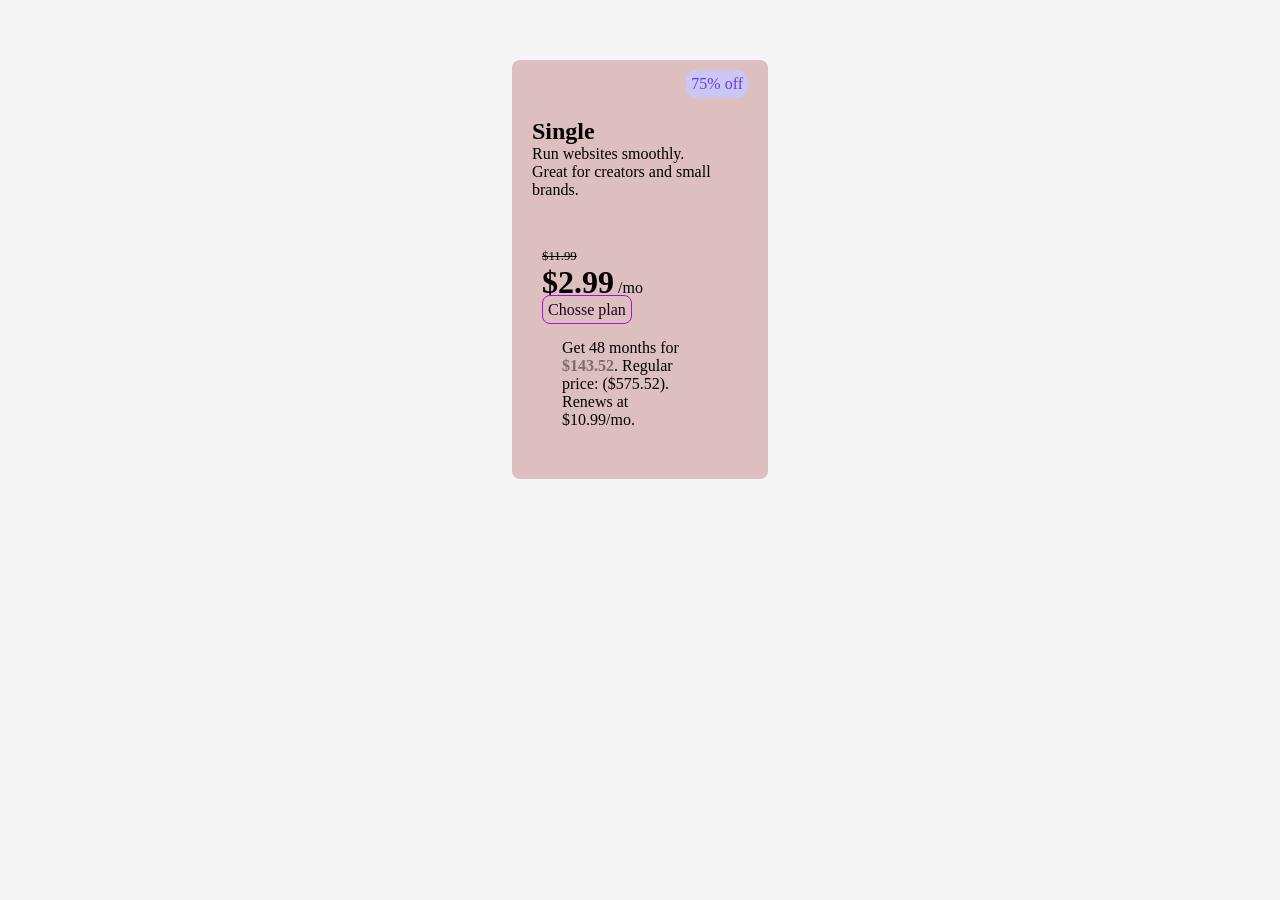
==== index.html @ bab0b4b0 "subir tarjeta" ====
<!DOCTYPE html>
<html lang="en">
<head>
    <meta charset="UTF-8">
    <meta name="viewport" content="width=device-width, initial-scale=1.0">
    <link rel="stylesheet" href="./style.css">
    <title>Document</title>
</head>

<body>
    <div class="tarjeta-contenedor">

      <div class="descuento-75-off">
        <span>75% off</span>
      </div>

        <div class="info-plan">
            <h2>Single</h2>
            <p>Run websites smoothly. Great for creators and small brands.

            </p>
        </div>

        <div class="seccion-precios">
            
            <span class="precio-original">$11.99</span>

            <div class="precio-actual">
                <span class="monto">$2.99</span>
                <span class="periodo">/mo</span>
            </div>

            <div>
                <a class="chosse-plan" href="./chosseplan.html">Chosse plan</a>
            </div>

            <div class="info-plan">
                <p>Get 48 months for <span class="precio-promocion">$143.52</span>.
                Regular price: ($575.52). Renews at $10.99/mo.
                </p>
            </div>
        </div>
    </div>
</body>
</html>
---- style.css ----
*{
    padding: 0;
    margin:0;
    box-sizing: border-box;

}

body{
    display: flex;
    background-color: #F5F5F6;
    height:100vh;
    flex-direction: column;
    align-items: center;
    padding: 20px;
}
.tarjeta-contenedor{

    display: flex;
    flex-direction: column;
    margin-bottom : 8px;
    background-color:#debfbf;
    border-radius: 8px; 
    width:20vw;
    margin-top:40px;
}

.descuento-75-off{
    display:flex;
    margin-right: 10px;
    align-self: flex-end;
    color:#673DE6;  
    background-color: #ccc6f2;
    border-radius:10px;
    padding: 5px;
    margin-top: 10px;
    margin-right: 20px;
}

.info-plan{
    margin-right: 30px;
    align-self: flex-start;
    padding: 20px;
}

.seccion-precios{
    display:flex;
    flex-direction:column;
    padding: 30px;
}

.precio-original{
    align-self: flex-start;
    text-decoration: line-through;
    font-size: 0.8em;
}

.precio-actual{
    align-self: flex-start;
}
.monto{
    font-weight: bold;
    font-size: 2em;
}

.chosse-plan{
    
    text-align:center;
    padding: 5px 5px;
    color: rgb(24, 3, 28);
    border-radius:8px;
    border: 1px solid #ad10d4;
    text-decoration: none;
}
.info_plan{
    display:flex;
    flex-direction: colum;
    padding:10px;
    color: hsl(0, 2%, 45%);
 
} 

.precio-promocion{
    font-weight: bold;
    color: hsl(0,2%,45%);

}
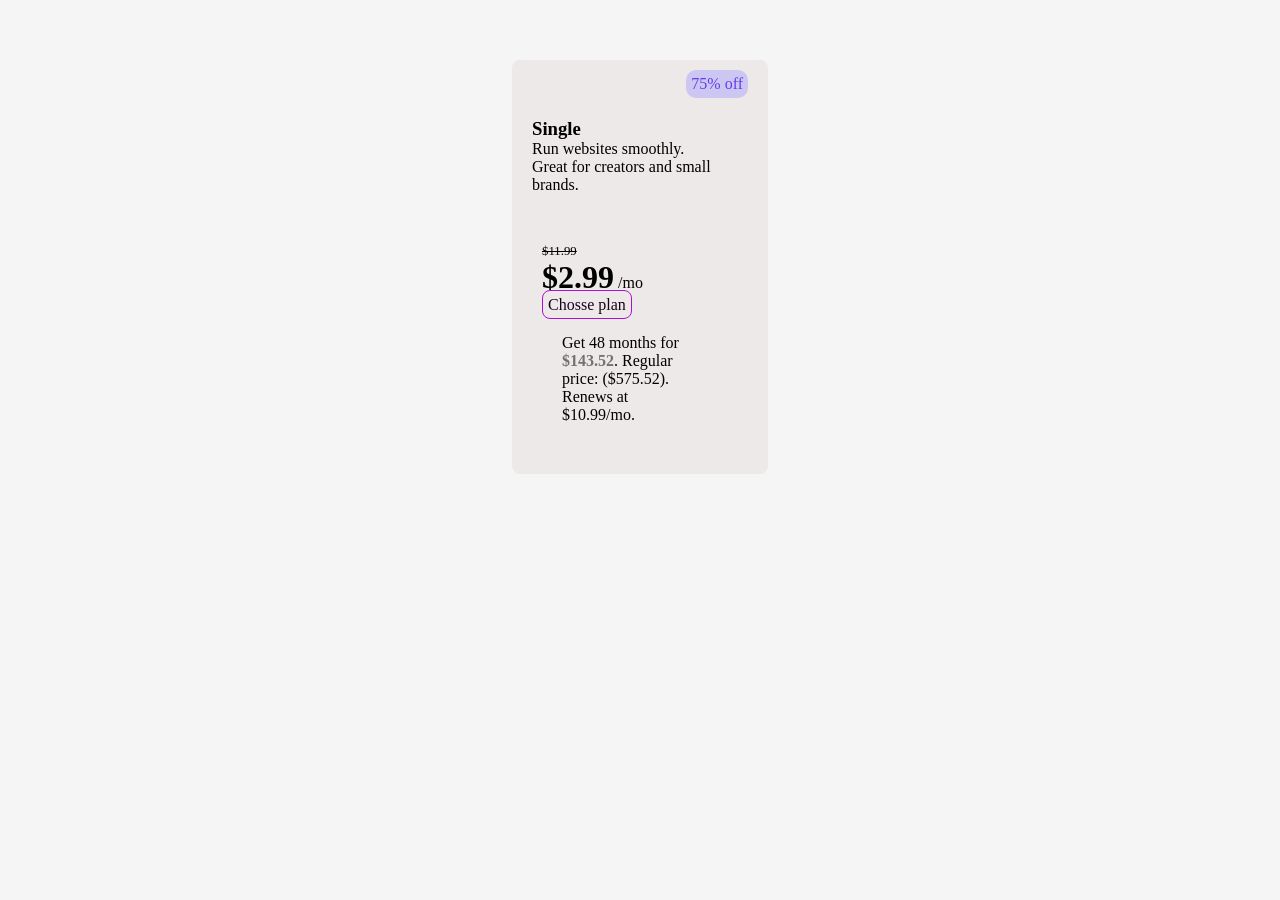
==== commit 7b53df39: "cambie color" ====
--- a/index.html
+++ b/index.html
@@ -15,7 +15,7 @@
       </div>
 
         <div class="info-plan">
-            <h2>Single</h2>
+            <h3>Single</h3>
             <p>Run websites smoothly. Great for creators and small brands.
 
             </p>
--- a/style.css
+++ b/style.css
@@ -19,7 +19,7 @@
     display: flex;
     flex-direction: column;
     margin-bottom : 8px;
-    background-color:#debfbf;
+    background-color:#eee9e9;
     border-radius: 8px; 
     width:20vw;
     margin-top:40px;
